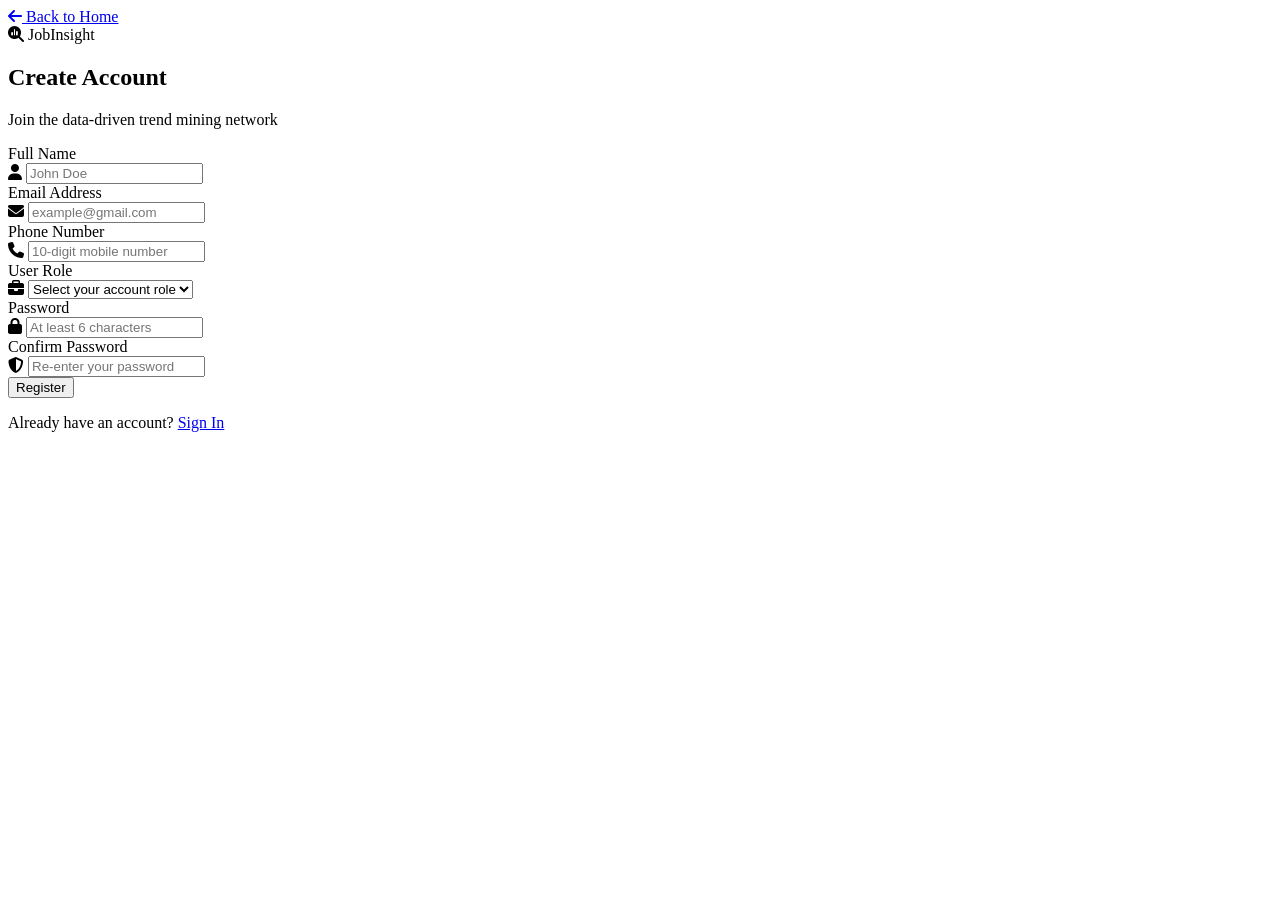
==== register.html @ b49773a2 "completed login and register.html." ====
<!DOCTYPE html>
<html lang="en">
<head>
    <meta charset="UTF-8">
    <meta name="viewport" content="width=device-width, initial-scale=1.0">
    <title>Register | JobInsight</title>
    <!-- Font Awesome for Icons -->
    <link rel="stylesheet" href="https://cdnjs.cloudflare.com/ajax/libs/font-awesome/6.4.0/css/all.min.css">
    <!-- Link to external CSS -->
    <link rel="stylesheet" href="./css/register-style.css">
</head>
<body>

    <!-- Back to Home Link -->
    <a href="index.html" class="back-home">
        <i class="fa-solid fa-arrow-left"></i> Back to Home
    </a>

    <!-- Main Container centered on screen -->
    <div class="register-wrapper">
        <div class="register-card">
            
            <!-- Branding Header -->
            <div class="register-header">
                <div class="logo">
                    <i class="fa-solid fa-magnifying-glass-chart"></i> JobInsight
                </div>
                <h2>Create Account</h2>
                <p>Join the data-driven trend mining network</p>
            </div>

            <!-- Form -->
            <form id="registerForm" novalidate>

                <!-- Full Name Field -->
                <div class="input-group">
                    <label for="fullName">Full Name</label>
                    <div class="input-field">
                        <i class="fa-solid fa-user"></i>
                        <input type="text" id="fullName" placeholder="John Doe" required>
                    </div>
                    <span class="error-msg" id="nameError"></span>
                </div>

                <!-- Email Input Field -->
                <div class="input-group">
                    <label for="email">Email Address</label>
                    <div class="input-field">
                        <i class="fa-solid fa-envelope"></i>
                        <input type="email" id="email" placeholder="example@gmail.com" required>
                    </div>
                    <span class="error-msg" id="emailError"></span>
                </div>

                <!-- Phone Number Field -->
                <div class="input-group">
                    <label for="phone">Phone Number</label>
                    <div class="input-field">
                        <i class="fa-solid fa-phone"></i>
                        <input type="text" id="phone" placeholder="10-digit mobile number" maxlength="10" required>
                    </div>
                    <span class="error-msg" id="phoneError"></span>
                </div>

                <!-- User Role Select Dropdown -->
                <div class="input-group">
                    <label for="userRole">User Role</label>
                    <div class="input-field">
                        <i class="fa-solid fa-briefcase text-icon"></i>
                        <select id="userRole" required>
                            <option value="" disabled selected>Select your account role</option>
                            <option value="seeker">Job Seeker</option>
                            <option value="recruiter">Recruiter</option>
                        </select>
                    </div>
                    <span class="error-msg" id="roleError"></span>
                </div>

                <!-- Password Input Field -->
                <div class="input-group">
                    <label for="password">Password</label>
                    <div class="input-field">
                        <i class="fa-solid fa-lock"></i>
                        <input type="password" id="password" placeholder="At least 6 characters" required>
                    </div>
                    <span class="error-msg" id="passwordError"></span>
                </div>

                <!-- Confirm Password Input Field -->
                <div class="input-group">
                    <label for="confirmPassword">Confirm Password</label>
                    <div class="input-field">
                        <i class="fa-solid fa-shield-halved"></i>
                        <input type="password" id="confirmPassword" placeholder="Re-enter your password" required>
                    </div>
                    <span class="error-msg" id="confirmPasswordError"></span>
                </div>

                <!-- Submit Button -->
                <button type="submit" class="btn-register">Register</button>
            </form>

            <!-- Login Redirect Link -->
            <div class="register-footer">
                <p>Already have an account? <a href="login.html">Sign In</a></p>
            </div>

        </div>
    </div>

    <!-- JavaScript Custom Validation Setup -->
    <script>
        // Real-time masking restriction: Prevent non-numeric key insertion in phone field
        document.getElementById('phone').addEventListener('input', function (e) {
            this.value = this.value.replace(/[^0-9]/g, '');
        });

        document.getElementById('registerForm').addEventListener('submit', function(event) {
            event.preventDefault();

            // Form Fields
            const fullName = document.getElementById('fullName');
            const email = document.getElementById('email');
            const phone = document.getElementById('phone');
            const userRole = document.getElementById('userRole');
            const password = document.getElementById('password');
            const confirmPassword = document.getElementById('confirmPassword');

            // Error Elements
            const nameError = document.getElementById('nameError');
            const emailError = document.getElementById('emailError');
            const phoneError = document.getElementById('phoneError');
            const roleError = document.getElementById('roleError');
            const passwordError = document.getElementById('passwordError');
            const confirmPasswordError = document.getElementById('confirmPasswordError');

            let isValid = true;

            // Clear former validation states
            const inputs = [fullName, email, phone, userRole, password, confirmPassword];
            const errorSpans = [nameError, emailError, phoneError, roleError, passwordError, confirmPasswordError];
            
            errorSpans.forEach(span => span.textContent = '');
            inputs.forEach(input => input.parentElement.classList.remove('invalid'));

            // 1. Full Name Validation
            if (!fullName.value.trim()) {
                nameError.textContent = 'Full name is required.';
                fullName.parentElement.classList.add('invalid');
                isValid = false;
            }

            // 2. Email Validation (@gmail.com mandatory)
            const emailValue = email.value.trim();
            if (!emailValue) {
                emailError.textContent = 'Email address is required.';
                email.parentElement.classList.add('invalid');
                isValid = false;
            } else if (!emailValue.endsWith('@gmail.com')) {
                emailError.textContent = 'Registration requires a valid Gmail account ending in @gmail.com.';
                email.parentElement.classList.add('invalid');
                isValid = false;
            }

            // 3. Phone Number Validation (Exactly 10 clean digits)
            const phoneValue = phone.value.trim();
            if (!phoneValue) {
                phoneError.textContent = 'Phone number is required.';
                phone.parentElement.classList.add('invalid');
                isValid = false;
            } else if (phoneValue.length !== 10 || /[^0-9]/.test(phoneValue)) {
                phoneError.textContent = 'Phone number must contain exactly 10 digits without text.';
                phone.parentElement.classList.add('invalid');
                isValid = false;
            }

            // 4. Role Selection Validation
            if (!userRole.value) {
                roleError.textContent = 'Please choose a profile track context.';
                userRole.parentElement.classList.add('invalid');
                isValid = false;
            }

            // 5. Password Verification Validation
            if (!password.value) {
                passwordError.textContent = 'Password configuration is mandatory.';
                password.parentElement.classList.add('invalid');
                isValid = false;
            } else if (password.value.length < 6) {
                passwordError.textContent = 'Password must be at least 6 characters.';
                password.parentElement.classList.add('invalid');
                isValid = false;
            }

            // 6. Password Match Validation
            if (!confirmPassword.value) {
                confirmPasswordError.textContent = 'Please re-enter your password selection.';
                confirmPassword.parentElement.classList.add('invalid');
                isValid = false;
            } else if (password.value !== confirmPassword.value) {
                confirmPasswordError.textContent = 'Mismatch detected. Passwords must mirror each other.';
                confirmPassword.parentElement.classList.add('invalid');
                isValid = false;
            }

            // Post action handling routing block
            if (isValid) {
                alert('Account generated successfully! Redirecting token profile setup to your core control deck.');
            }
        });
    </script>
</body>
</html>
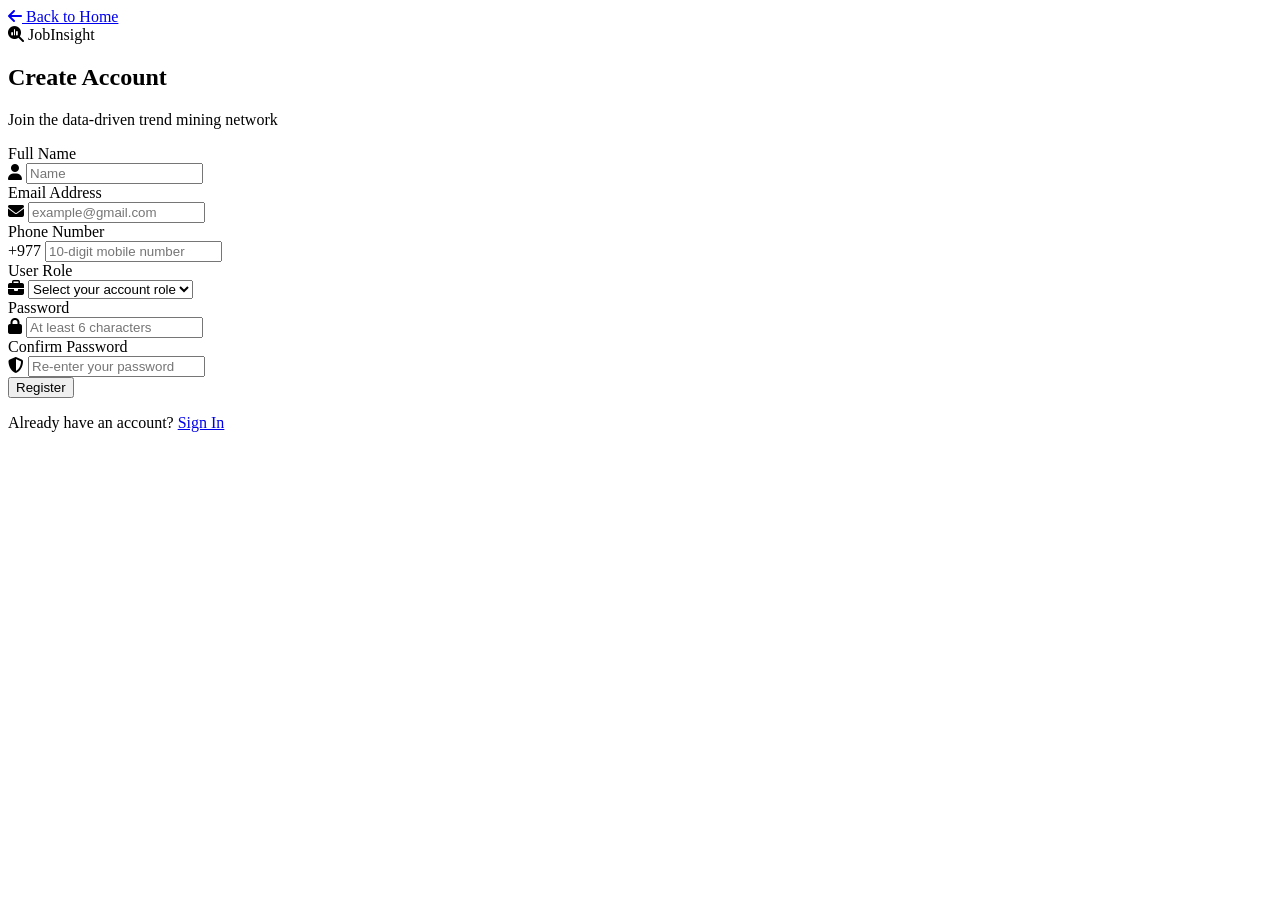
==== commit c9b2445a: "improved code." ====
--- a/register.html
+++ b/register.html
@@ -37,7 +37,7 @@
                     <label for="fullName">Full Name</label>
                     <div class="input-field">
                         <i class="fa-solid fa-user"></i>
-                        <input type="text" id="fullName" placeholder="John Doe" required>
+                        <input type="text" id="fullName" placeholder="Name" required>
                     </div>
                     <span class="error-msg" id="nameError"></span>
                 </div>
@@ -52,11 +52,11 @@
                     <span class="error-msg" id="emailError"></span>
                 </div>
 
-                <!-- Phone Number Field -->
+                <!-- Phone Number Field with +977 Country Prefix -->
                 <div class="input-group">
                     <label for="phone">Phone Number</label>
-                    <div class="input-field">
-                        <i class="fa-solid fa-phone"></i>
+                    <div class="input-field phone-field-container">
+                        <span class="country-prefix">+977</span>
                         <input type="text" id="phone" placeholder="10-digit mobile number" maxlength="10" required>
                     </div>
                     <span class="error-msg" id="phoneError"></span>
@@ -69,8 +69,8 @@
                         <i class="fa-solid fa-briefcase text-icon"></i>
                         <select id="userRole" required>
                             <option value="" disabled selected>Select your account role</option>
-                            <option value="seeker">Job Seeker</option>
-                            <option value="recruiter">Recruiter</option>
+                            <option value="user">User</option>
+                            <option value="admin">Admin</option>
                         </select>
                     </div>
                     <span class="error-msg" id="roleError"></span>
